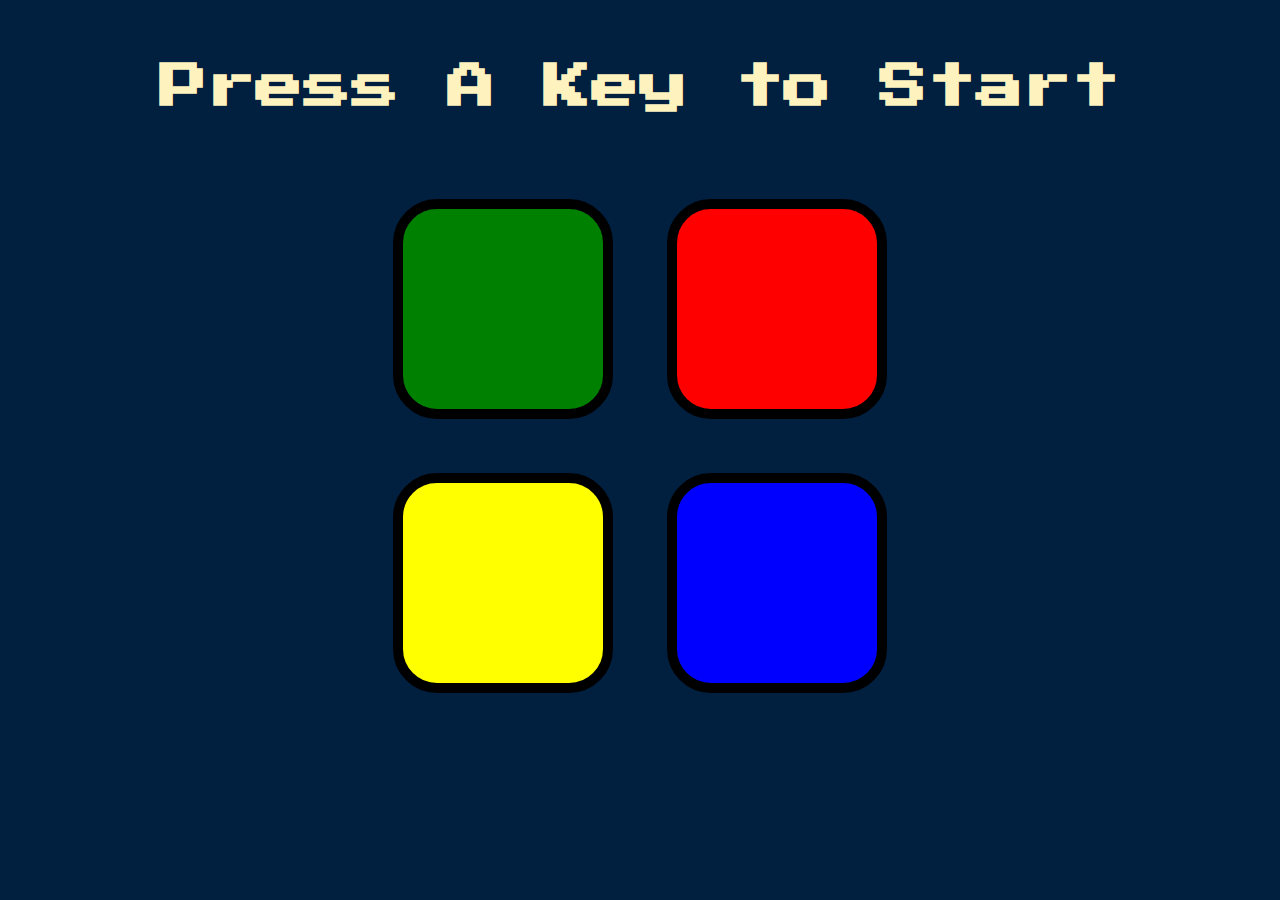
==== Newgame/index.html @ 768ded07 "added a game" ====
<!DOCTYPE html>
<html lang="en" dir="ltr">

<head>
  <meta charset="utf-8">
  <title>Simon</title>
  <link rel="stylesheet" href="styles.css">
  <link href="https://fonts.googleapis.com/css?family=Press+Start+2P" rel="stylesheet">
</head>

<body>
  <h1 id="level-title">Press A Key to Start</h1>
  <div class="container">
    <div lass="row">

      <div type="button" id="green" class="btn green">

      </div>

      <div type="button" id="red" class="btn red">

      </div>
    </div>

    <div class="row">

      <div type="button" id="yellow" class="btn yellow">

      </div>
      <div type="button" id="blue" class="btn blue">

      </div>

    </div>

  </div>
  

  <script src="https://ajax.googleapis.com/ajax/libs/jquery/3.3.1/jquery.min.js"></script>
  <script src="game.js" charset="utf-8"></script>

</body>

</html>
---- Newgame/styles.css ----
body {
	text-align: center;
	background-color: #011F3F;
  }
  
  #level-title {
	font-family: 'Press Start 2P', cursive;
	font-size: 3rem;
	margin:  5%;
	color: #FEF2BF;
  }
  
  .container {
	display: block;
	width: 50%;
	margin: auto;
  
  }
  
  .btn {
	margin: 25px;
	display: inline-block;
	height: 200px;
	width: 200px;
	border: 10px solid black;
	border-radius: 20%;
  }
  
  .game-over {
	background-color: red;
	opacity: 0.8;
  }
  
  .red {
	background-color: red;
  }
  
  .green {
	background-color: green;
  }
  
  .blue {
	background-color: blue;
  }
  
  .yellow {
	background-color: yellow;
  }
  
  .pressed {
	box-shadow: 0 0 20px white;
	background-color: grey;
  }
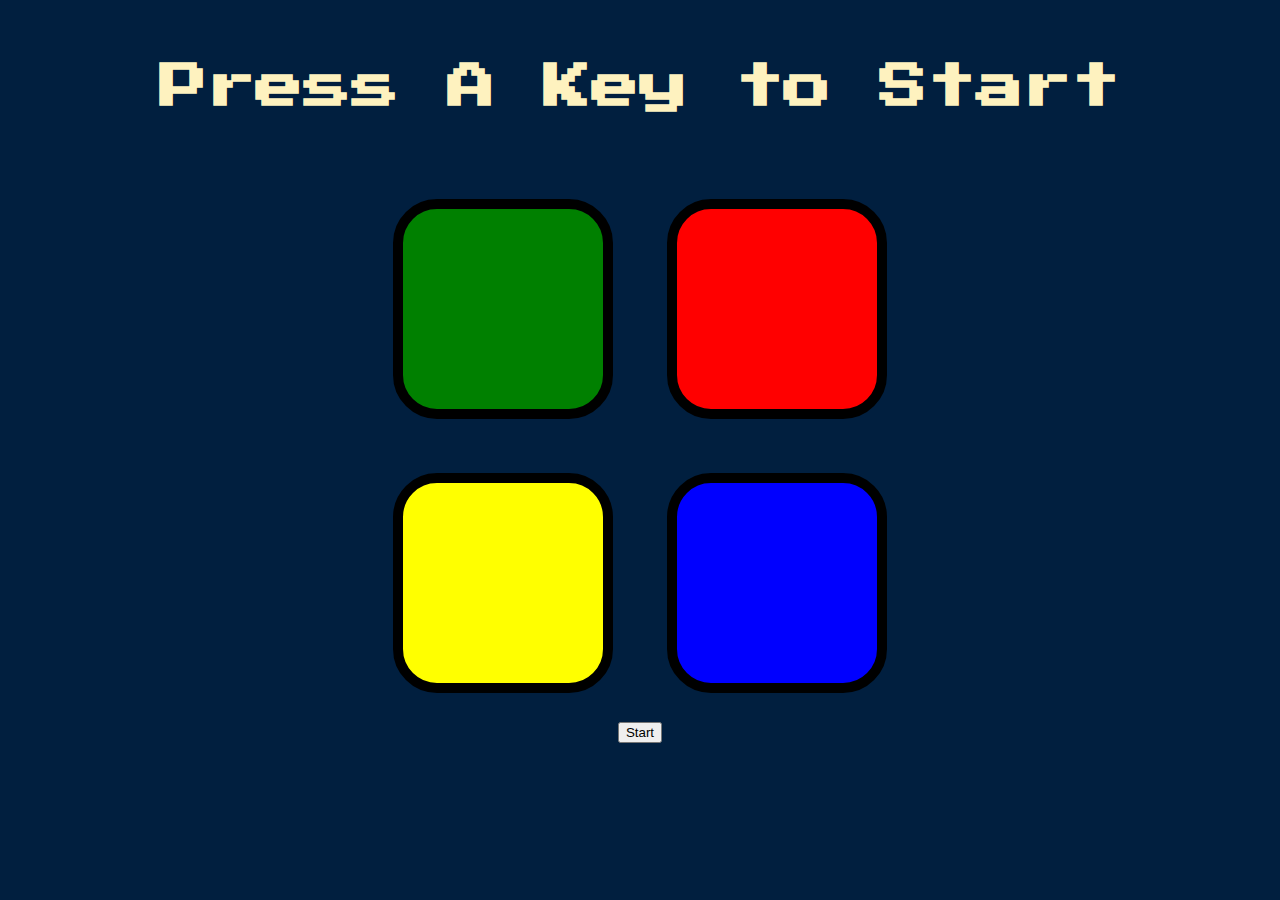
==== commit 4995d117: "added start button in game" ====
--- a/Newgame/index.html
+++ b/Newgame/index.html
@@ -35,7 +35,7 @@
 
   </div>
   
-
+<button class="start">Start</button>
   <script src="https://ajax.googleapis.com/ajax/libs/jquery/3.3.1/jquery.min.js"></script>
   <script src="game.js" charset="utf-8"></script>
 
